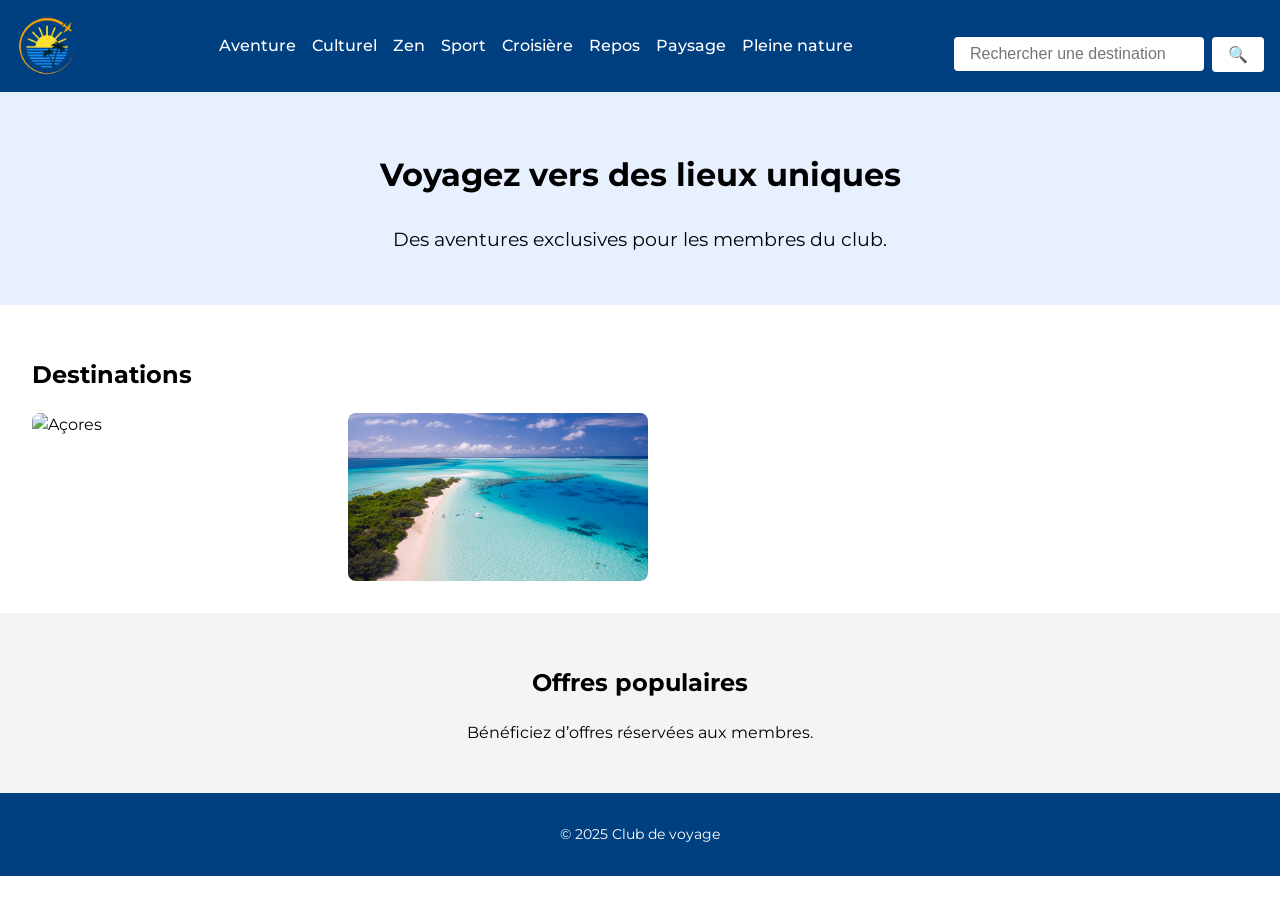
==== theme-33w-tp1/index.html @ b877de81 "ajout du projet theme-33w-tp1" ====
<!DOCTYPE html>
<html lang="fr">
<head>
  <meta charset="UTF-8" />
  <meta name="viewport" content="width=device-width, initial-scale=1.0" />
  <title>Club de voyage</title>
  <link rel="stylesheet" href="style.css" />
  <link href="https://fonts.googleapis.com/css2?family=Montserrat:wght@300;500;800&display=swap" rel="stylesheet">
</head>
<body>
  <header class="entete">
    <div class="entete__contenu">
      <img src="images/logo.png" alt="Logo Club" class="entete__logo" />
      <nav class="entete__nav">
        <ul class="entete__menu">
          <li class="entete__menu-item"><a href="#">Aventure</a></li>
          <li class="entete__menu-item"><a href="#">Culturel</a></li>
          <li class="entete__menu-item"><a href="#">Zen</a></li>
          <li class="entete__menu-item"><a href="#">Sport</a></li>
          <li class="entete__menu-item"><a href="#">Croisière</a></li>
          <li class="entete__menu-item"><a href="#">Repos</a></li>
          <li class="entete__menu-item"><a href="#">Paysage</a></li>
          <li class="entete__menu-item"><a href="#">Pleine nature</a></li>
        </ul>
      </nav>
      <form class="recherche">
        <input class="recherche__input" type="search" placeholder="Rechercher une destination">
        <button class="recherche__bouton" type="submit">🔍</button>
      </form>      
    </div>
  </header>

  <section class="hero">
    <div class="hero__contenu">
      <h1 class="hero__titre">Voyagez vers des lieux uniques</h1>
      <p class="hero__texte">Des aventures exclusives pour les membres du club.</p>
    </div>
  </section>

  <section class="galerie">
    <h2 class="galerie__titre">Destinations</h2>
    <div class="galerie__grille">
      <img src="images/acores.jpg" alt="Açores" class="galerie__image" />
      <img src="images/maldives.jpg" alt="Maldives" class="galerie__image" />
    </div>
  </section>

  <section class="populaire">
    <h2 class="populaire__titre">Offres populaires</h2>
    <p class="populaire__texte">Bénéficiez d’offres réservées aux membres.</p>
  </section>

  <footer class="pieddepage">
    <p class="pieddepage__texte">&copy; 2025 Club de voyage</p>
  </footer>
</body>
</html>
---- theme-33w-tp1/style.css ----
@charset "UTF-8";
/*
Theme Name: theme-33w-tp1
Theme URI: https://referenced.ca
Author: Hiba Ayech
Author URI: https://github.com/hbAll853
Description: Thème de base développé dans le cadre du cours de WordPress
Text Domain: club-voyage
*/
/* ==============================
     Importation des variables 
============================== */
/* ==============================
     Importation des styles de base 
============================== */
html {
  box-sizing: border-box;
}

*,
*:before,
*:after {
  box-sizing: inherit;
}

body {
  font-family: "Montserrat", sans-serif;
  font-size: 16px;
  line-height: 1.5;
  margin: 0;
  padding: 0;
}

.global {
  margin: 0 auto;
  max-width: 900px;
}

h1 {
  font-size: 2.5rem;
  font-weight: 800;
  font-family: "Montserrat", sans-serif;
}

/* ==============================
     Importation des composants
============================== */
.recherche {
  display: flex;
  align-items: center;
  margin-top: 1rem;
}
.recherche__input {
  padding: 0.5rem 1rem;
  border-radius: 4px;
  border: none;
  font-size: 1rem;
  width: 250px;
  outline: none;
}
.recherche__bouton {
  margin-left: 0.5rem;
  padding: 0.5rem 1rem;
  background-color: white;
  color: #004080;
  border: none;
  border-radius: 4px;
  cursor: pointer;
  font-size: 1rem;
  font-weight: bold;
  transition: background-color 0.2s;
}
.recherche__bouton:hover {
  background-color: rgb(233, 227, 177);
}
.recherche__bouton i {
  margin-right: 5px;
}

/* ==============================
     Importation du layout 
============================== */
.entete {
  background-color: #004080;
  padding: 1rem;
  color: white;
  font-family: "Montserrat", sans-serif;
}
.entete__contenu {
  display: flex;
  justify-content: space-between;
  align-items: center;
  flex-wrap: wrap;
}
.entete__logo {
  height: 60px;
}
.entete__menu {
  display: flex;
  list-style: none;
  gap: 1rem;
}
.entete__menu-item a {
  text-decoration: none;
  color: white;
  font-weight: 500;
}

.galerie {
  padding: 2rem;
}
.galerie__grille {
  display: flex;
  gap: 1rem;
}
.galerie__image {
  width: 100%;
  max-width: 300px;
  border-radius: 8px;
}

.hero {
  background: #e6f0ff;
  padding: 2rem;
  text-align: center;
}
.hero__titre {
  font-size: 2rem;
  font-weight: bold;
}
.hero__texte {
  font-size: 1.2rem;
}

.pieddepage {
  padding: 1rem;
  background-color: #004080;
  color: white;
  text-align: center;
}
.pieddepage__texte {
  font-size: 0.9rem;
}

.populaire {
  padding: 2rem;
  background: #f4f4f4;
  text-align: center;
}

/*# sourceMappingURL=style.css.map */
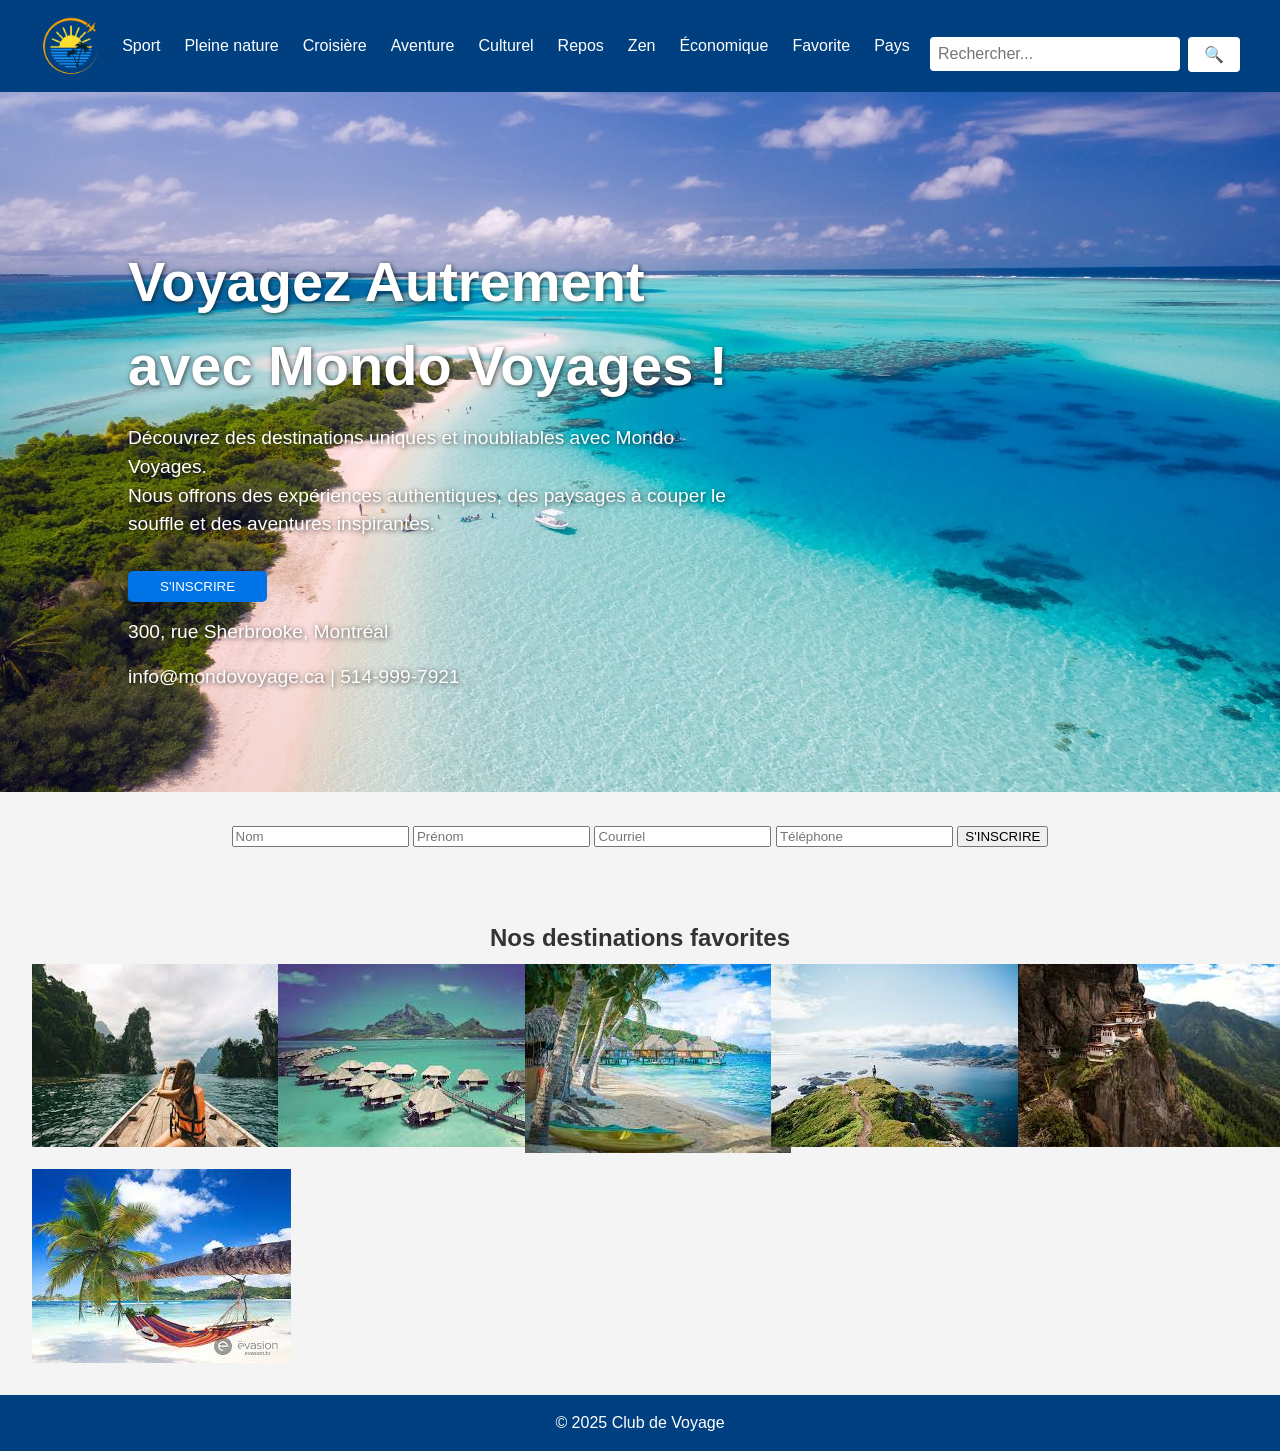
==== commit eef08032: "derniere version du tp1" ====
--- a/theme-33w-tp1/index.html
+++ b/theme-33w-tp1/index.html
@@ -1,57 +1,81 @@
 <!DOCTYPE html>
-<html lang="fr">
+<html lang="en">
 <head>
-  <meta charset="UTF-8" />
-  <meta name="viewport" content="width=device-width, initial-scale=1.0" />
-  <title>Club de voyage</title>
-  <link rel="stylesheet" href="style.css" />
-  <link href="https://fonts.googleapis.com/css2?family=Montserrat:wght@300;500;800&display=swap" rel="stylesheet">
+    <meta charset="UTF-8">
+    <meta name="viewport" content="width=device-width, initial-scale=1.0">
+    <link rel="stylesheet" href="style.css">
+    <title>Club de Voyage - Mondo Voyages</title>
 </head>
 <body>
-  <header class="entete">
-    <div class="entete__contenu">
-      <img src="images/logo.png" alt="Logo Club" class="entete__logo" />
-      <nav class="entete__nav">
-        <ul class="entete__menu">
-          <li class="entete__menu-item"><a href="#">Aventure</a></li>
-          <li class="entete__menu-item"><a href="#">Culturel</a></li>
-          <li class="entete__menu-item"><a href="#">Zen</a></li>
-          <li class="entete__menu-item"><a href="#">Sport</a></li>
-          <li class="entete__menu-item"><a href="#">Croisière</a></li>
-          <li class="entete__menu-item"><a href="#">Repos</a></li>
-          <li class="entete__menu-item"><a href="#">Paysage</a></li>
-          <li class="entete__menu-item"><a href="#">Pleine nature</a></li>
-        </ul>
-      </nav>
-      <form class="recherche">
-        <input class="recherche__input" type="search" placeholder="Rechercher une destination">
-        <button class="recherche__bouton" type="submit">🔍</button>
-      </form>      
-    </div>
+
+    <!-- Header -->
+    <header class="entete">
+      <div class="entete__contenu">
+          <img src="images/logo.png" alt="Logo Club de Voyage" class="entete__logo">
+          <nav class="entete__nav">
+              <ul class="entete__menu">
+                  <li class="entete__menu-item"><a href="#">Sport</a></li>
+                  <li class="entete__menu-item"><a href="#">Pleine nature</a></li>
+                  <li class="entete__menu-item"><a href="#">Croisière</a></li>
+                  <li class="entete__menu-item"><a href="#">Aventure</a></li>
+                  <li class="entete__menu-item"><a href="#">Culturel</a></li>
+                  <li class="entete__menu-item"><a href="#">Repos</a></li>
+                  <li class="entete__menu-item"><a href="#">Zen</a></li>
+                  <li class="entete__menu-item"><a href="#">Économique</a></li>
+                  <li class="entete__menu-item"><a href="#">Favorite</a></li>
+                  <li class="entete__menu-item"><a href="#">Pays</a></li>
+              </ul>
+          </nav>
+          <form action="#" class="recherche">
+              <input type="search" class="recherche__input" placeholder="Rechercher...">
+              <button class="recherche__bouton">🔍</button>
+          </form>
+      </div>
   </header>
+  
 
-  <section class="hero">
-    <div class="hero__contenu">
-      <h1 class="hero__titre">Voyagez vers des lieux uniques</h1>
-      <p class="hero__texte">Des aventures exclusives pour les membres du club.</p>
-    </div>
-  </section>
+    <!-- Hero Section -->
+    <section class="hero">
+        <img src="images/hero.jpg" alt="Plage paradisiaque" class="hero__image">
+        <div class="hero__overlay">
+            <h1>Voyagez Autrement avec Mondo Voyages !</h1>
+            <p>Découvrez des destinations uniques et inoubliables avec Mondo Voyages.<br>Nous offrons des expériences authentiques, des paysages à couper le souffle et des aventures inspirantes.</p>
+            <button class="cta">S'INSCRIRE</button>
+            <div class="contact-info">
+                <p>300, rue Sherbrooke, Montréal</p>
+                <p>info@mondovoyage.ca | 514-999-7921</p>
+            </div>
+        </div>
+    </section>
 
-  <section class="galerie">
-    <h2 class="galerie__titre">Destinations</h2>
-    <div class="galerie__grille">
-      <img src="images/acores.jpg" alt="Açores" class="galerie__image" />
-      <img src="images/maldives.jpg" alt="Maldives" class="galerie__image" />
-    </div>
-  </section>
+    <!-- Formulaire d'inscription -->
+    <section class="formulaire">
+        <form action="#">
+            <input type="text" placeholder="Nom">
+            <input type="text" placeholder="Prénom">
+            <input type="email" placeholder="Courriel">
+            <input type="tel" placeholder="Téléphone">
+            <button type="submit">S'INSCRIRE</button>
+        </form>
+    </section>
 
-  <section class="populaire">
-    <h2 class="populaire__titre">Offres populaires</h2>
-    <p class="populaire__texte">Bénéficiez d’offres réservées aux membres.</p>
-  </section>
+    <!-- Galerie -->
+    <section class="galerie">
+        <h2>Nos destinations favorites</h2>
+        <div class="galerie__grille">
+            <img src="images/destination1.jpg" alt="Destination 1">
+            <img src="images/destination2.jpg" alt="Destination 2">
+            <img src="images/destination3.jpg" alt="Destination 3">
+            <img src="images/destination4.jpg" alt="Destination 4">
+            <img src="images/destination5.jpg" alt="Destination 5">
+            <img src="images/destination6.jpg" alt="Destination 6">
+        </div>
+    </section>
 
-  <footer class="pieddepage">
-    <p class="pieddepage__texte">&copy; 2025 Club de voyage</p>
-  </footer>
+    <!-- Footer -->
+    <footer class="pieddepage">
+        <p>© 2025 Club de Voyage</p>
+    </footer>
+
 </body>
 </html>
--- a/theme-33w-tp1/style.css
+++ b/theme-33w-tp1/style.css
@@ -29,17 +29,28 @@
   line-height: 1.5;
   margin: 0;
   padding: 0;
+  color: #333;
+  background-color: #f4f4f4;
 }
 
 .global {
   margin: 0 auto;
-  max-width: 900px;
+  max-width: 1200px;
+  padding: 1rem;
+}
+
+h1, h2, h3, h4, h5, h6 {
+  font-family: "Poppins", sans-serif;
+  margin: 0.5rem 0;
 }
 
 h1 {
   font-size: 2.5rem;
-  font-weight: 800;
-  font-family: "Montserrat", sans-serif;
+  font-weight: 700;
+}
+
+p {
+  margin: 0.5rem 0;
 }
 
 /* ==============================
@@ -71,7 +82,7 @@
   transition: background-color 0.2s;
 }
 .recherche__bouton:hover {
-  background-color: rgb(233, 227, 177);
+  background-color: #dbe8ff;
 }
 .recherche__bouton i {
   margin-right: 5px;
@@ -90,62 +101,137 @@
   display: flex;
   justify-content: space-between;
   align-items: center;
-  flex-wrap: wrap;
+  max-width: 1200px;
+  margin: 0 auto;
 }
 .entete__logo {
   height: 60px;
 }
+.entete__nav {
+  display: flex;
+}
 .entete__menu {
   display: flex;
   list-style: none;
-  gap: 1rem;
+  gap: 1.5rem;
+  padding: 0;
+  margin: 0;
 }
 .entete__menu-item a {
   text-decoration: none;
   color: white;
-  font-weight: 500;
+  font-size: 1rem;
+  transition: color 0.3s;
+}
+.entete__menu-item a:hover {
+  color: #f2f2f2;
+}
+
+.recherche {
+  display: flex;
+  align-items: center;
+}
+.recherche__input {
+  padding: 0.5rem;
+  border-radius: 4px;
+  border: none;
+}
+.recherche__bouton {
+  margin-left: 0.5rem;
+  padding: 0.5rem 1rem;
+  background-color: white;
+  color: #004080;
+  border: none;
+  cursor: pointer;
+  font-size: 1rem;
+  border-radius: 4px;
 }
 
 .galerie {
   padding: 2rem;
+  text-align: center;
+}
+.galerie__titre {
+  margin-bottom: 1rem;
 }
 .galerie__grille {
-  display: flex;
+  display: grid;
+  grid-template-columns: repeat(auto-fit, minmax(200px, 1fr));
   gap: 1rem;
 }
 .galerie__image {
   width: 100%;
-  max-width: 300px;
+  height: auto;
   border-radius: 8px;
 }
 
 .hero {
-  background: #e6f0ff;
-  padding: 2rem;
+  position: relative;
+  height: 700px;
+}
+.hero__image {
+  width: 100%;
+  height: 100%;
+  object-fit: cover;
+}
+.hero__overlay {
+  position: absolute;
+  top: 20%;
+  left: 10%;
+  color: white;
+  max-width: 600px;
+  line-height: 1.5;
+  text-shadow: 1px 1px 5px rgba(0, 0, 0, 0.7);
+}
+.hero__overlay h1 {
+  font-size: 3.5rem;
+  margin-bottom: 1rem;
+  font-weight: 700;
+}
+.hero__overlay p {
+  font-size: 1.2rem;
+  margin-bottom: 1rem;
+}
+.hero__overlay .cta {
+  padding: 0.5rem 2rem;
+  margin-top: 1rem;
+  background-color: #0073e6;
+  color: white;
+  border: none;
+  cursor: pointer;
+  border-radius: 5px;
+}
+.hero__overlay .contact-info {
+  margin-top: 1rem;
+  font-size: 1rem;
+}
+
+.pieddepage {
+  background-color: #004080;
+  color: #fff;
   text-align: center;
-}
-.hero__titre {
-  font-size: 2rem;
-  font-weight: bold;
-}
-.hero__texte {
-  font-size: 1.2rem;
-}
-
-.pieddepage {
   padding: 1rem;
+}
+.pieddepage p {
+  margin: 0;
+}
+
+.formulaire {
+  display: flex;
+  gap: 1rem;
+  margin: 2rem auto;
+  justify-content: center;
+}
+.formulaire__input, .formulaire__btn {
+  padding: 0.5rem 1rem;
+  border: 1px solid #004080;
+  border-radius: 5px;
+  font-size: 1rem;
+}
+.formulaire__btn {
   background-color: #004080;
-  color: white;
-  text-align: center;
-}
-.pieddepage__texte {
-  font-size: 0.9rem;
-}
-
-.populaire {
-  padding: 2rem;
-  background: #f4f4f4;
-  text-align: center;
+  color: #fff;
+  cursor: pointer;
 }
 
 /*# sourceMappingURL=style.css.map */
